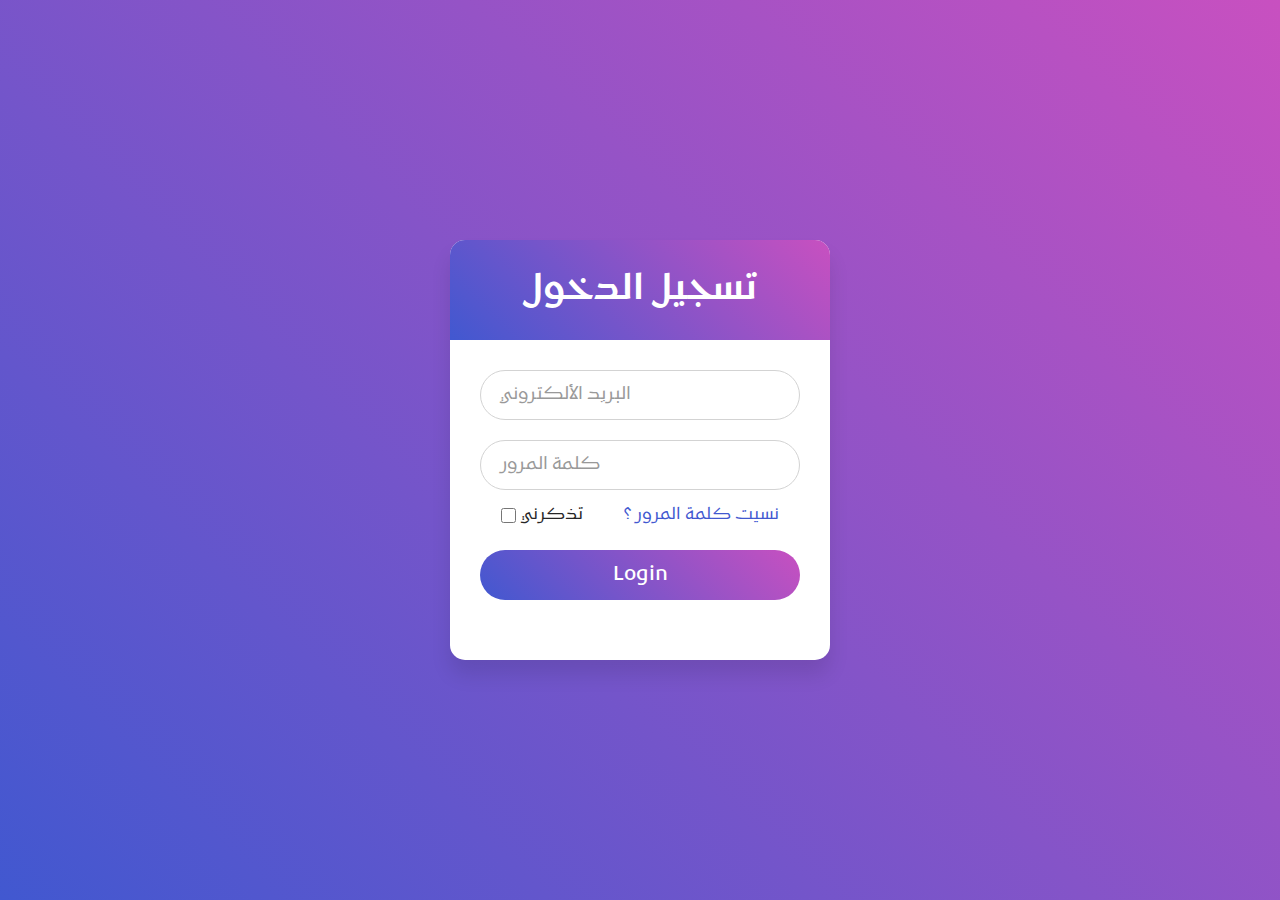
==== ملفاااااااااات/login.html @ 2e83e542 "Add files via upload" ====
<!DOCTYPE html>
<html lang="en" dir="ltr">
   <head>
      <meta charset="utf-8">
      <title>ملفاتي - تسجيل الدخول </title>
      <link rel="stylesheet" href="login.css">
   </head>
   <body>
      <div class="wrapper">
         <div class="title">
           تسجيل الدخول 
         </div>
         <form action="#">
            <div class="field">
               <input type="text" required>
               <label> البريد الألكتروني </label>
            </div>
            <div class="field">
               <input type="password" required>
               <label>كلمة المرور </label>
            </div>
            <div class="content">
               <div class="checkbox">
                  <input type="checkbox" id="remember-me">
                  <label for="remember-me">تذكرني </label>
               </div>
               <div class="pass-link">
                  <a href="#">نسيت كلمة المرور ؟ </a>
               </div>
            </div>
            <div class="field">
               <input type="submit" value="Login">
            </div>
         </form>
      </div>
   </body>
</html>
---- ملفاااااااااات/login.css ----
@import url('https://fonts.googleapis.com/css?family=Poppins:400,500,600,700&display=swap');
@import url("https://fonts.googleapis.com/css2?family=Poppins:wght@200;300;400;500;600;700&display=swap");
@import url('https://fonts.googleapis.com/css2?family=Tajawal:wght@500&display=swap');
@import url('https://fonts.googleapis.com/css2?family=Kufam:wght@600&display=swap');
@import url('https://fonts.googleapis.com/css?family=Poppins:400,500,600,700&display=swap');
@import url('https://fonts.googleapis.com/css2?family=Tajawal:wght@500&display=swap');
@import url('https://fonts.googleapis.com/css2?family=Kufam:wght@600&display=swap');
@import url('https://fonts.googleapis.com/css2?family=Noto+Sans+Arabic:wght@300&display=swap');
@import url('https://fonts.googleapis.com/css2?family=Gulzar&display=swap');    
@import url('https://fonts.googleapis.com/css?family=Poppins:400,500,600,700&display=swap');
*{
  margin: 0;
  padding: 0;
  box-sizing: border-box;
  font-family: 'Kufam', sans-serif;
}
html,body{
  display: grid;
  height: 100%;
  width: 100%;
  place-items: center;
  background: #f2f2f2;
  background: linear-gradient(-135deg, #c850c0, #4158d0); 
}
::selection{
  background: #4158d0;
  color: #fff;
}
.wrapper{
  width: 380px;
  background: #fff;
  border-radius: 15px;
  box-shadow: 0px 15px 20px rgba(0,0,0,0.1);
}
.wrapper .title{
  font-size: 35px;
  font-weight: 600;
  text-align: center;
  line-height: 100px;
  color: #fff;
  user-select: none;
  border-radius: 15px 15px 0 0;
  background: linear-gradient(-135deg, #c850c0, #4158d0);
}
.wrapper form{
  padding: 10px 30px 50px 30px;
}
.wrapper form .field{
  height: 50px;
  width: 100%;
  margin-top: 20px;
  position: relative;
}
.wrapper form .field input{
  height: 100%;
  width: 100%;
  outline: none;
  font-size: 17px;
  padding-left: 20px;
  border: 1px solid lightgrey;
  border-radius: 25px;
  transition: all 0.3s ease;
}
.wrapper form .field input:focus,
form .field input:valid{
  border-color: #4158d0;
}
.wrapper form .field label{
  position: absolute;
  top: 50%;
  left: 20px;
  color: #999999;
  font-weight: 400;
  font-size: 17px;
  pointer-events: none;
  transform: translateY(-50%);
  transition: all 0.3s ease;
}
form .field input:focus ~ label,
form .field input:valid ~ label{
  top: 0%;
  font-size: 16px;
  color: #4158d0;
  background: #fff;
  transform: translateY(-50%);
}
form .content{
  display: flex;
  width: 100%;
  height: 50px;
  font-size: 16px;
  align-items: center;
  justify-content: space-around;
}
form .content .checkbox{
  display: flex;
  align-items: center;
  justify-content: center;
}
form .content input{
  width: 15px;
  height: 15px;
  background: red;
}
form .content label{
  color: #262626;
  user-select: none;
  padding-left: 5px;
}
form .content .pass-link{
  color: "";
}
form .field input[type="submit"]{
  color: #fff;
  border: none;
  padding-left: 0;
  margin-top: -10px;
  font-size: 20px;
  font-weight: 500;
  cursor: pointer;
  background: linear-gradient(-135deg, #c850c0, #4158d0);
  transition: all 0.3s ease;
}
form .field input[type="submit"]:active{
  transform: scale(0.95);
}
form .signup-link{
  color: #262626;
  margin-top: 20px;
  text-align: center;
}
form .pass-link a,
form .signup-link a{
  color: #4158d0;
  text-decoration: none;
}
form .pass-link a:hover,
form .signup-link a:hover{
  text-decoration: underline;
}
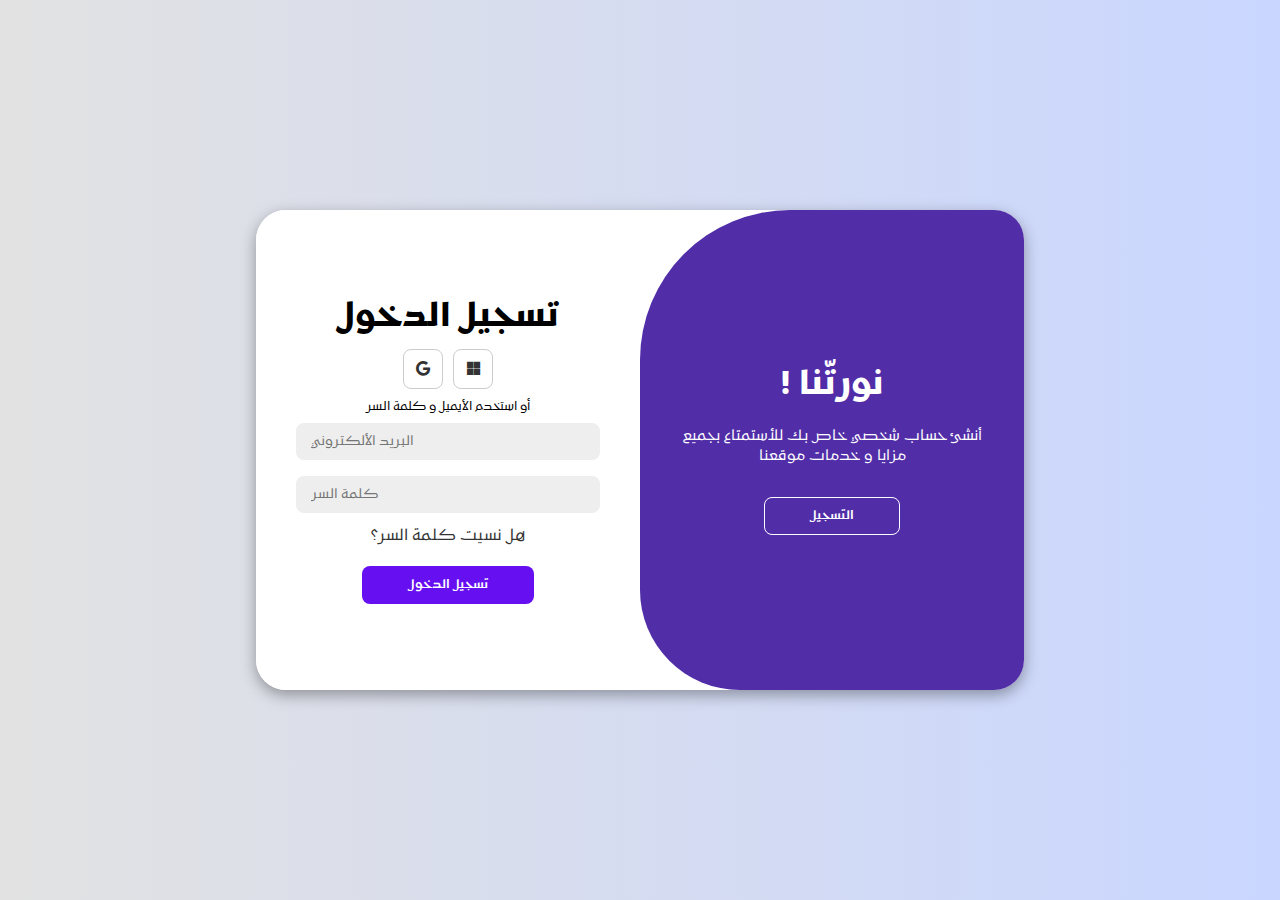
==== commit 9ecbbcbf: "Add files via upload" ====
--- a/ملفاااااااااات/login.html
+++ b/ملفاااااااااات/login.html
@@ -1,37 +1,62 @@
-<!DOCTYPE html>
-<html lang="en" dir="ltr">
-   <head>
-      <meta charset="utf-8">
-      <title>ملفاتي - تسجيل الدخول </title>
-      <link rel="stylesheet" href="login.css">
-   </head>
-   <body>
-      <div class="wrapper">
-         <div class="title">
-           تسجيل الدخول 
-         </div>
-         <form action="#">
-            <div class="field">
-               <input type="text" required>
-               <label> البريد الألكتروني </label>
-            </div>
-            <div class="field">
-               <input type="password" required>
-               <label>كلمة المرور </label>
-            </div>
-            <div class="content">
-               <div class="checkbox">
-                  <input type="checkbox" id="remember-me">
-                  <label for="remember-me">تذكرني </label>
-               </div>
-               <div class="pass-link">
-                  <a href="#">نسيت كلمة المرور ؟ </a>
-               </div>
-            </div>
-            <div class="field">
-               <input type="submit" value="Login">
-            </div>
-         </form>
-      </div>
-   </body>
+<!DOCTYPE html>
+<html lang="en">
+
+<head>
+    <meta charset="UTF-8">
+    <meta name="viewport" content="width=device-width, initial-scale=1.0">
+    <link rel="stylesheet" href="https://cdnjs.cloudflare.com/ajax/libs/font-awesome/6.4.2/css/all.min.css">
+    <link rel="stylesheet" href="login.css">
+    <title>ملفاتي - تسجيل الدخول </title>
+</head>
+
+<body>
+
+    <div class="container" id="container">
+        <div class="form-container sign-up">
+            <form>
+                <h1>! انشئ حساب </h1>
+                <div class="social-icons">
+                    <a href="https://accounts.google.com/v3/signin/identifier?authuser=0&continue=https%3A%2F%2Fwww.google.com%2F&ec=GAlAmgQ&hl=en&flowName=GlifWebSignIn&flowEntry=AddSession&dsh=S1829257505%3A1696100190813770&theme=glif" class="icon"><i class="fa-brands fa-google"></i></a>
+                    <a href="https://login.microsoftonline.com/common/oauth2/v2.0/authorize?scope=service%3A%3Aaccount.microsoft.com%3A%3AMBI_SSL+openid+profile+offline_access&response_type=code&client_id=81feaced-5ddd-41e7-8bef-3e20a2689bb7&redirect_uri=https%3A%2F%2Faccount.microsoft.com%2Fauth%2Fcomplete-signin-oauth&client-request-id=9210bf0d-3161-41b5-97ff-6ee73920c78a&x-client-SKU=MSAL.Desktop&x-client-Ver=4.45.0.0&x-client-CPU=x64&x-client-OS=Windows+Server+2019+Datacenter&prompt=login&client_info=1&state=[base64]&msaoauth2=true&lc=1033" class="icon"><i class="fa-brands fa-microsoft"></i></a>
+                </div>
+                <span>أو استخدوم الأيميل و كلمة السر </span>
+                <input type="text" placeholder="أسم الكريم ">
+                <input type="email" placeholder="الأيميل">
+                <input type="password" placeholder="كلمة المرور ">
+                <button> التسجيل </button>
+            </form>
+        </div>
+        <div class="form-container sign-in">
+            <form>
+                <h1>تسجيل الدخول </h1>
+                <div class="social-icons">
+                    <a href="https://accounts.google.com/v3/signin/identifier?authuser=0&continue=https%3A%2F%2Fwww.google.com%2F&ec=GAlAmgQ&hl=en&flowName=GlifWebSignIn&flowEntry=AddSession&dsh=S1829257505%3A1696100190813770&theme=glif" class="icon"><i class="fa-brands fa-google"></i></a>
+                    <a href="https://login.microsoftonline.com/common/oauth2/v2.0/authorize?scope=service%3A%3Aaccount.microsoft.com%3A%3AMBI_SSL+openid+profile+offline_access&response_type=code&client_id=81feaced-5ddd-41e7-8bef-3e20a2689bb7&redirect_uri=https%3A%2F%2Faccount.microsoft.com%2Fauth%2Fcomplete-signin-oauth&client-request-id=9210bf0d-3161-41b5-97ff-6ee73920c78a&x-client-SKU=MSAL.Desktop&x-client-Ver=4.45.0.0&x-client-CPU=x64&x-client-OS=Windows+Server+2019+Datacenter&prompt=login&client_info=1&state=[base64]&msaoauth2=true&lc=1033" class="icon"><i class="fa-brands fa-microsoft"></i></a>
+                </div>
+                <span>أو استخدم الأيميل و كلمة السر</span>
+                <input type="email" placeholder="البريد الألكتروني">
+                <input type="password" placeholder="كلمة السر ">
+                <a href="#">هل نسيت كلمة السر؟ </a>
+                <button>تسجيل الدخول </button>
+            </form>
+        </div>
+        <div class="toggle-container">
+            <div class="toggle">
+                <div class="toggle-panel toggle-left">
+                    <h1>! مرحبًا بعودتك لملفاتي  </h1>
+                    <p> أدخل معلوماتك الشخصية للأستمتاع بجيمع مزاياو خدمات موثعنا </p>
+                    <button class="hidden" id="login">تسجيل الدخول </button>
+                </div>
+                <div class="toggle-panel toggle-right">
+                    <h1>! نورتّنا </h1>
+                    <p>أنشئ حساب شخصي خاص بك للأستمتاع بجميع مزايا و خدمات موقعنا</p>
+                    <button class="hidden" id="register"> التسجيل </button>
+                </div>
+            </div>
+        </div>
+    </div>
+
+    <script src="login.js"></script>
+</body>
+
 </html>--- a/ملفاااااااااات/login.css
+++ b/ملفاااااااااات/login.css
@@ -1,140 +1,240 @@
-@import url('https://fonts.googleapis.com/css?family=Poppins:400,500,600,700&display=swap');
-@import url("https://fonts.googleapis.com/css2?family=Poppins:wght@200;300;400;500;600;700&display=swap");
-@import url('https://fonts.googleapis.com/css2?family=Tajawal:wght@500&display=swap');
-@import url('https://fonts.googleapis.com/css2?family=Kufam:wght@600&display=swap');
-@import url('https://fonts.googleapis.com/css?family=Poppins:400,500,600,700&display=swap');
-@import url('https://fonts.googleapis.com/css2?family=Tajawal:wght@500&display=swap');
-@import url('https://fonts.googleapis.com/css2?family=Kufam:wght@600&display=swap');
-@import url('https://fonts.googleapis.com/css2?family=Noto+Sans+Arabic:wght@300&display=swap');
-@import url('https://fonts.googleapis.com/css2?family=Gulzar&display=swap');    
-@import url('https://fonts.googleapis.com/css?family=Poppins:400,500,600,700&display=swap');
-*{
-  margin: 0;
-  padding: 0;
-  box-sizing: border-box;
-  font-family: 'Kufam', sans-serif;
-}
-html,body{
-  display: grid;
-  height: 100%;
-  width: 100%;
-  place-items: center;
-  background: #f2f2f2;
-  background: linear-gradient(-135deg, #c850c0, #4158d0); 
-}
-::selection{
-  background: #4158d0;
-  color: #fff;
-}
-.wrapper{
-  width: 380px;
-  background: #fff;
-  border-radius: 15px;
-  box-shadow: 0px 15px 20px rgba(0,0,0,0.1);
-}
-.wrapper .title{
-  font-size: 35px;
-  font-weight: 600;
-  text-align: center;
-  line-height: 100px;
-  color: #fff;
-  user-select: none;
-  border-radius: 15px 15px 0 0;
-  background: linear-gradient(-135deg, #c850c0, #4158d0);
-}
-.wrapper form{
-  padding: 10px 30px 50px 30px;
-}
-.wrapper form .field{
-  height: 50px;
-  width: 100%;
-  margin-top: 20px;
-  position: relative;
-}
-.wrapper form .field input{
-  height: 100%;
-  width: 100%;
-  outline: none;
-  font-size: 17px;
-  padding-left: 20px;
-  border: 1px solid lightgrey;
-  border-radius: 25px;
-  transition: all 0.3s ease;
-}
-.wrapper form .field input:focus,
-form .field input:valid{
-  border-color: #4158d0;
-}
-.wrapper form .field label{
-  position: absolute;
-  top: 50%;
-  left: 20px;
-  color: #999999;
-  font-weight: 400;
-  font-size: 17px;
-  pointer-events: none;
-  transform: translateY(-50%);
-  transition: all 0.3s ease;
-}
-form .field input:focus ~ label,
-form .field input:valid ~ label{
-  top: 0%;
-  font-size: 16px;
-  color: #4158d0;
-  background: #fff;
-  transform: translateY(-50%);
-}
-form .content{
-  display: flex;
-  width: 100%;
-  height: 50px;
-  font-size: 16px;
-  align-items: center;
-  justify-content: space-around;
-}
-form .content .checkbox{
-  display: flex;
-  align-items: center;
-  justify-content: center;
-}
-form .content input{
-  width: 15px;
-  height: 15px;
-  background: red;
-}
-form .content label{
-  color: #262626;
-  user-select: none;
-  padding-left: 5px;
-}
-form .content .pass-link{
-  color: "";
-}
-form .field input[type="submit"]{
-  color: #fff;
-  border: none;
-  padding-left: 0;
-  margin-top: -10px;
-  font-size: 20px;
-  font-weight: 500;
-  cursor: pointer;
-  background: linear-gradient(-135deg, #c850c0, #4158d0);
-  transition: all 0.3s ease;
-}
-form .field input[type="submit"]:active{
-  transform: scale(0.95);
-}
-form .signup-link{
-  color: #262626;
-  margin-top: 20px;
-  text-align: center;
-}
-form .pass-link a,
-form .signup-link a{
-  color: #4158d0;
-  text-decoration: none;
-}
-form .pass-link a:hover,
-form .signup-link a:hover{
-  text-decoration: underline;
+@import url('https://fonts.googleapis.com/css?family=Poppins:400,500,600,700&display=swap');
+@import url("https://fonts.googleapis.com/css2?family=Poppins:wght@200;300;400;500;600;700&display=swap");
+@import url('https://fonts.googleapis.com/css2?family=Tajawal:wght@500&display=swap');
+@import url('https://fonts.googleapis.com/css2?family=Kufam:wght@600&display=swap');
+@import url('https://fonts.googleapis.com/css?family=Poppins:400,500,600,700&display=swap');
+@import url('https://fonts.googleapis.com/css2?family=Tajawal:wght@500&display=swap');
+@import url('https://fonts.googleapis.com/css2?family=Kufam:wght@600&display=swap');
+@import url('https://fonts.googleapis.com/css2?family=Noto+Sans+Arabic:wght@300&display=swap');
+@import url('https://fonts.googleapis.com/css2?family=Gulzar&display=swap');    
+@import url('https://fonts.googleapis.com/css?family=Poppins:400,500,600,700&display=swap');
+*{
+    margin: 0;
+    padding: 0;
+    box-sizing: border-box;
+    font-family: 'Kufam', sans-serif;
+}
+
+body{
+    background-color: #c9d6ff;
+    background: linear-gradient(to right, #e2e2e2, #c9d6ff);
+    display: flex;
+    align-items: center;
+    justify-content: center;
+    flex-direction: column;
+    height: 100vh;
+}
+
+.container{
+    background-color: #fff;
+    border-radius: 30px;
+    box-shadow: 0 5px 15px rgba(0, 0, 0, 0.35);
+    position: relative;
+    overflow: hidden;
+    width: 768px;
+    max-width: 100%;
+    min-height: 480px;
+}
+
+.container p{
+    font-size: 14px;
+    line-height: 20px;
+    letter-spacing: 0.3px;
+    margin: 20px 0;
+}
+
+.container span{
+    font-size: 12px;
+}
+
+.container a{
+    color: #333;
+    font-size: 15px;
+    text-decoration: none;
+    margin: 5px 0 10px;
+}
+
+.container button{
+    background-color: #6610f2;
+    color: #fff;
+    font-size: 12px;
+    padding: 10px 45px;
+    border: 1px solid transparent;
+    border-radius: 8px;
+    font-weight: 600;
+    letter-spacing: 0.5px;
+    text-transform: uppercase;
+    margin-top: 10px;
+    cursor: pointer;
+}
+
+.container button.hidden{
+    background-color: transparent;
+    border-color: #fff;
+}
+
+.container form{
+    background-color: #fff;
+    display: flex;
+    align-items: center;
+    justify-content: center;
+    flex-direction: column;
+    padding: 0 40px;
+    height: 100%;
+}
+
+.container input{
+    background-color: #eee;
+    border: none;
+    margin: 8px 0;
+    padding: 10px 15px;
+    font-size: 13px;
+    border-radius: 8px;
+    width: 100%;
+    outline: none;
+}
+
+.form-container{
+    position: absolute;
+    top: 0;
+    height: 100%;
+    transition: all 0.6s ease-in-out;
+}
+
+.sign-in{
+    left: 0;
+    width: 50%;
+    z-index: 2;
+}
+
+.container.active .sign-in{
+    transform: translateX(100%);
+}
+
+.sign-up{
+    left: 0;
+    width: 50%;
+    opacity: 0;
+    z-index: 1;
+}
+
+.container.active .sign-up{
+    transform: translateX(100%);
+    opacity: 1;
+    z-index: 5;
+    animation: move 0.6s;
+}
+
+@keyframes move{
+    0%, 49.99%{
+        opacity: 0;
+        z-index: 1;
+    }
+    50%, 100%{
+        opacity: 1;
+        z-index: 5;
+    }
+}
+
+.social-icons{
+    margin: 10px 0;
+}
+
+.social-icons a{
+    border: 1px solid #ccc;
+    border-radius: 20%;
+    display: inline-flex;
+    justify-content: center;
+    align-items: center;
+    margin: 0 3px;
+    width: 40px;
+    height: 40px;
+}
+
+.toggle-container{
+    position: absolute;
+    top: 0;
+    left: 50%;
+    width: 50%;
+    height: 100%;
+    overflow: hidden;
+    transition: all 0.6s ease-in-out;
+    border-radius: 150px 0 0 100px;
+    z-index: 1000;
+}
+
+.container.active .toggle-container{
+    transform: translateX(-100%);
+    border-radius: 0 150px 100px 0;
+}
+
+.toggle{
+    background-color: #512da8;
+    height: 100%;
+ 
+    color: #fff;
+    position: relative;
+    left: -100%;
+    height: 100%;
+    width: 200%;
+    transform: translateX(0);
+    transition: all 0.6s ease-in-out;
+}
+
+.container.active .toggle{
+    transform: translateX(50%);
+}
+
+.toggle-panel{
+    position: absolute;
+    width: 50%;
+    height: 100%;
+    display: flex;
+    align-items: center;
+    justify-content: center;
+    flex-direction: column;
+    padding: 0 30px;
+    text-align: center;
+    top: 0;
+    transform: translateX(0);
+    transition: all 0.6s ease-in-out;
+}
+
+.toggle-left{
+    transform: translateX(-200%);
+}
+
+.container.active .toggle-left{
+    transform: translateX(0);
+}
+
+.toggle-right{
+    right: 0;
+    transform: translateX(0);
+}
+
+.container.active .toggle-right{
+    transform: translateX(200%);
+}
+@media (max-width: 542px){
+    .container{
+        width: 568px;
+        max-width: 95%;
+        min-height: 580px;
+    }
+    .container p{
+        font-size: 12px;
+        line-height: 18px;
+        margin: 18px 0;
+    }
+    .container form{
+        background-color: #fff;
+        display: flex;
+        align-items: center;
+        justify-content: center;
+        flex-direction: column;
+        padding: 0 25px;
+        height: 100%;
+    }
+    
 }